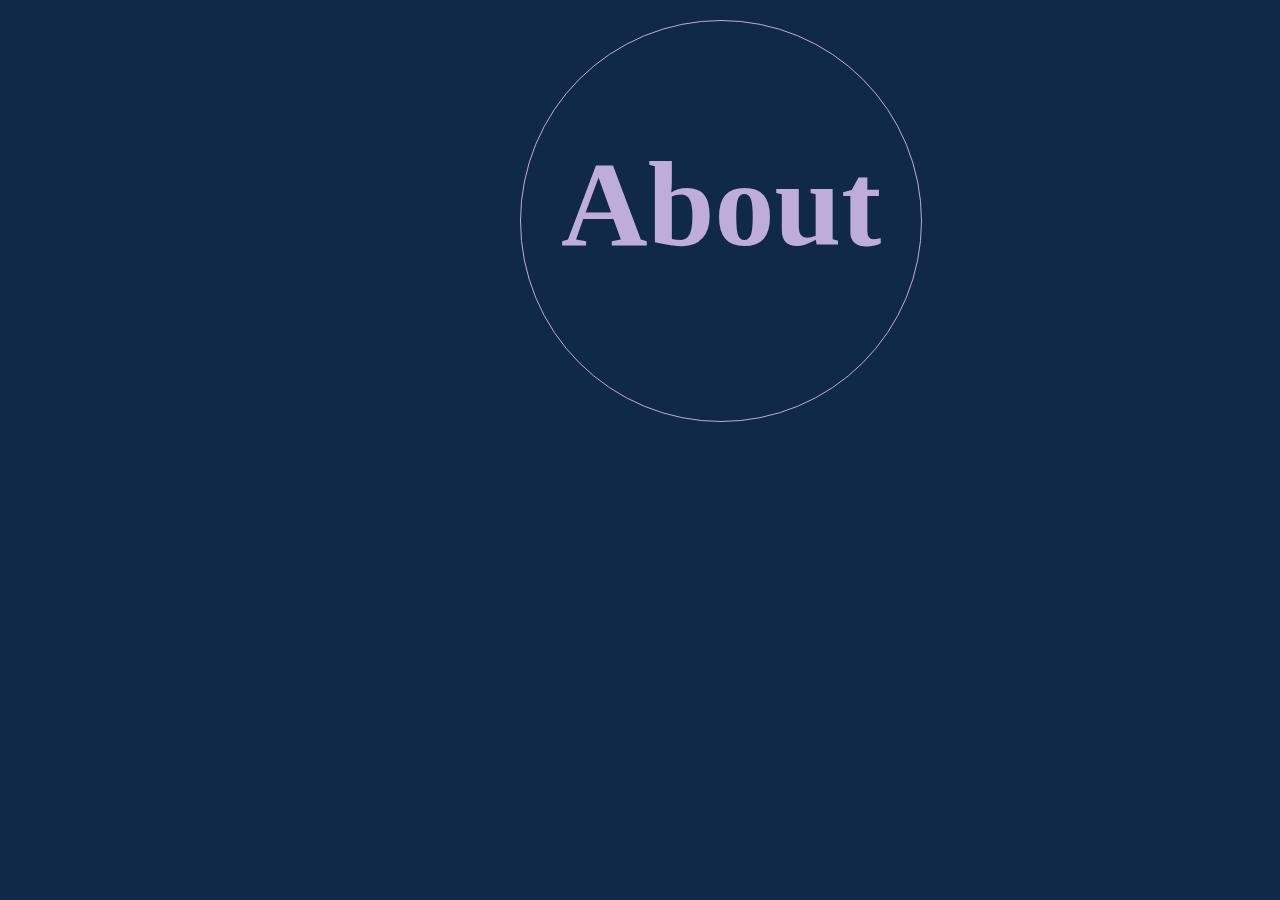
==== original-home/index.html @ b79d3068 "02/06の更新" ====
<!DOCTYPE html>
<html lang="en">

<head>
    <meta charset="UTF-8">
    <meta http-equiv="X-UA-Compatible" content="IE=edge">


    <script src="https://ajax.googleapis.com/ajax/libs/jquery/3.6.0/jquery.min.js"></script>
    <script src="jquery.inview.js"></script>
    <script src="jquery.inview.min.js"></script>
    <script src="anime.min.js"></script>
    <link
        href="https://fonts.googleapis.com/css2?family=Abril+Fatface&family=Barlow:wght@500&family=Comforter&display=swap"
        rel="stylesheet">
    <link href="https://fonts.googleapis.com/css2?family=Playfair+Display:wght@500&display=swap" rel="stylesheet">
    <link rel="stylesheet" href="https://cdnjs.cloudflare.com/ajax/libs/animate.css/3.5.1/animate.min.css" />

    <link rel="stylesheet" href="style.css">
    <meta name="viewport" content="width=device-width, initial-scale=1.0">
    <script src=main.js></script>
    <title>Document</title>






</head>

<body class="all">
    <div class="loadB">
        <h1 class="about">About</h1>
        <div class="hidden">

        </div>
    </div>



</body>







</html>
---- original-home/style.css ----
.all {
  background-color: #112949;
}
.about {
  z-index: 3;
  position: relative;

  margin-left: 10%;
  margin-top: 115px;
  font-family: "Centry", serif;
  display: block;
  color: #beadd8;
  position: absolute;
  font-size: 120px;
  font-weight: bold;
}
.loadB {
  z-index: 0;
  position: fixed;
  width: 400px;
  height: 400px;
  top: 20px;
  margin-left: 40%;
  background-color: #112949;
  border-radius: 50%;
  border-width: 1px;
  border-style: solid;
  border-color: #beadd8;
}

.hidden {
  display: block;
  z-index: 1;
  width: 400px;
  height: 400px;
  opacity: 0;
  background-color: #beadd8;
  border-radius: 50%;
  border-width: 1px;
  border-style: solid;
  border-color: #112949;
}

.loadB:hover + .hidden {
  opacity: 1;
}
.loadB:hover + .about {
  color: #112949;
  z-index: 10;
}
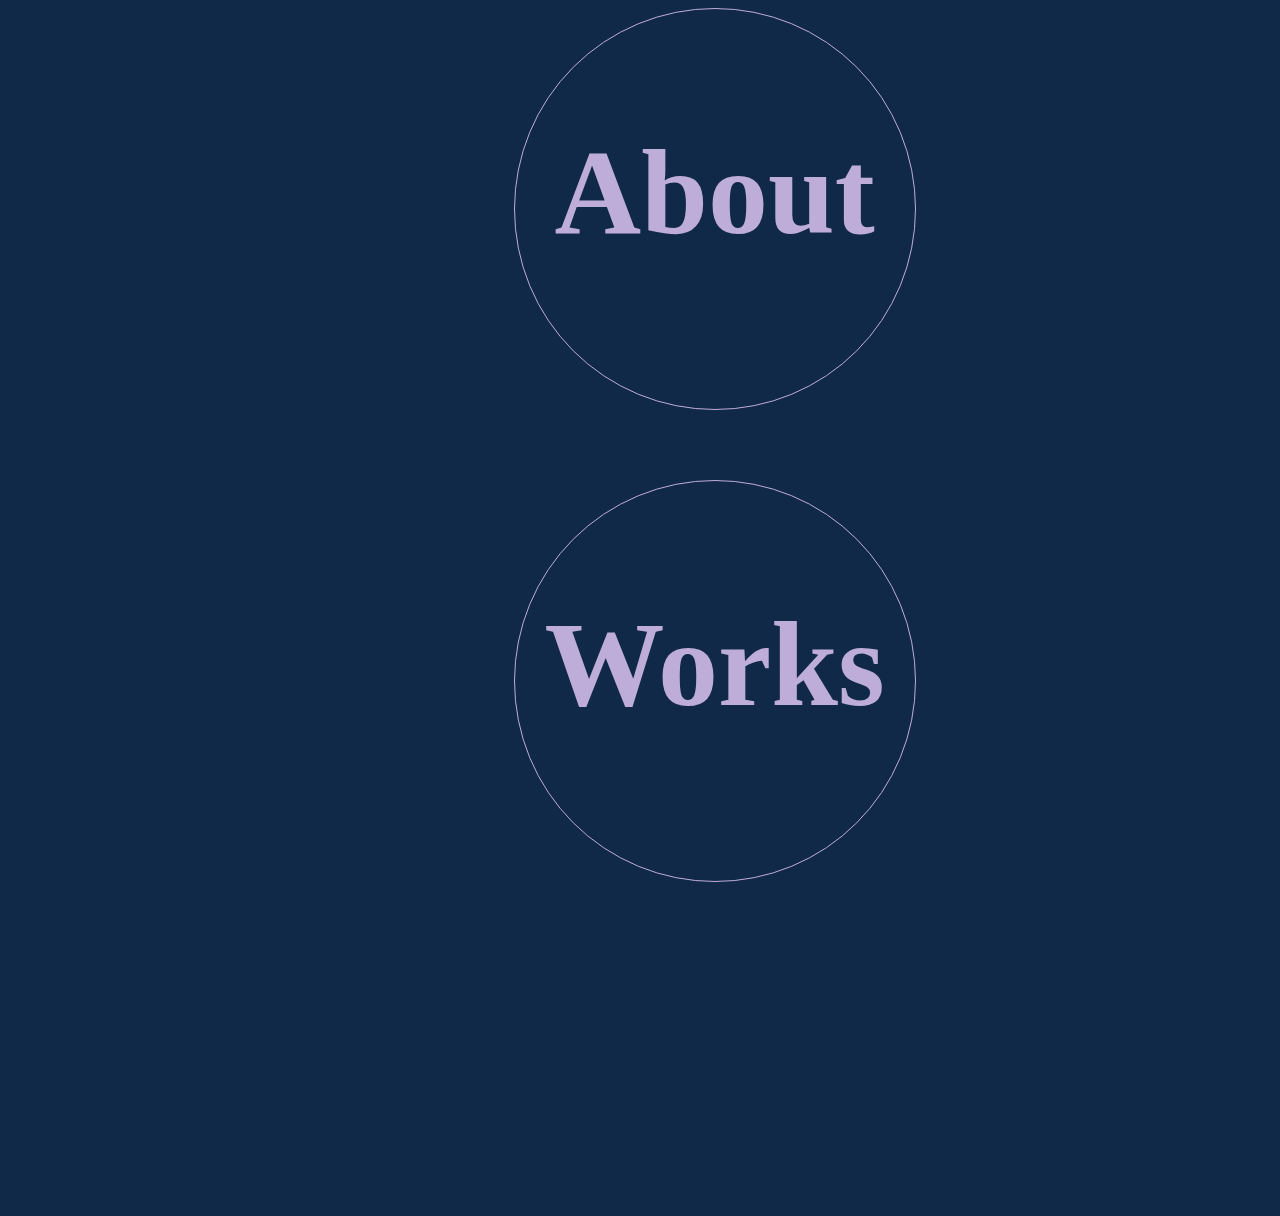
==== commit 67f11b3e: "細かい点の変更" ====
--- a/original-home/index.html
+++ b/original-home/index.html
@@ -29,13 +29,17 @@
 </head>
 
 <body class="all">
-    <div class="loadB">
+    <div class="loadB" onclick="about()">
         <h1 class="about">About</h1>
         <div class="hidden">
 
+
         </div>
+
     </div>
-
+    <div class="loadA">
+        <h1 class="about">Works</h1>
+    </div>
 
 
 </body>
--- a/original-home/style.css
+++ b/original-home/style.css
@@ -1,11 +1,12 @@
 .all {
   background-color: #112949;
+  height: 1200px;
 }
 .about {
   z-index: 3;
   position: relative;
-
-  margin-left: 10%;
+  display: flex;
+  margin-left: 0%;
   margin-top: 115px;
   font-family: "Centry", serif;
   display: block;
@@ -16,7 +17,8 @@
 }
 .loadB {
   z-index: 0;
-  position: fixed;
+  display: flex;
+  justify-content: center;
   width: 400px;
   height: 400px;
   top: 20px;
@@ -48,3 +50,17 @@
   color: #112949;
   z-index: 10;
 }
+.loadA {
+  display: flex;
+  z-index: 0;
+  justify-content: center;
+  width: 400px;
+  height: 400px;
+  margin-top: 70px;
+  margin-left: 40%;
+  background-color: #112949;
+  border-radius: 50%;
+  border-width: 1px;
+  border-style: solid;
+  border-color: #beadd8;
+}
